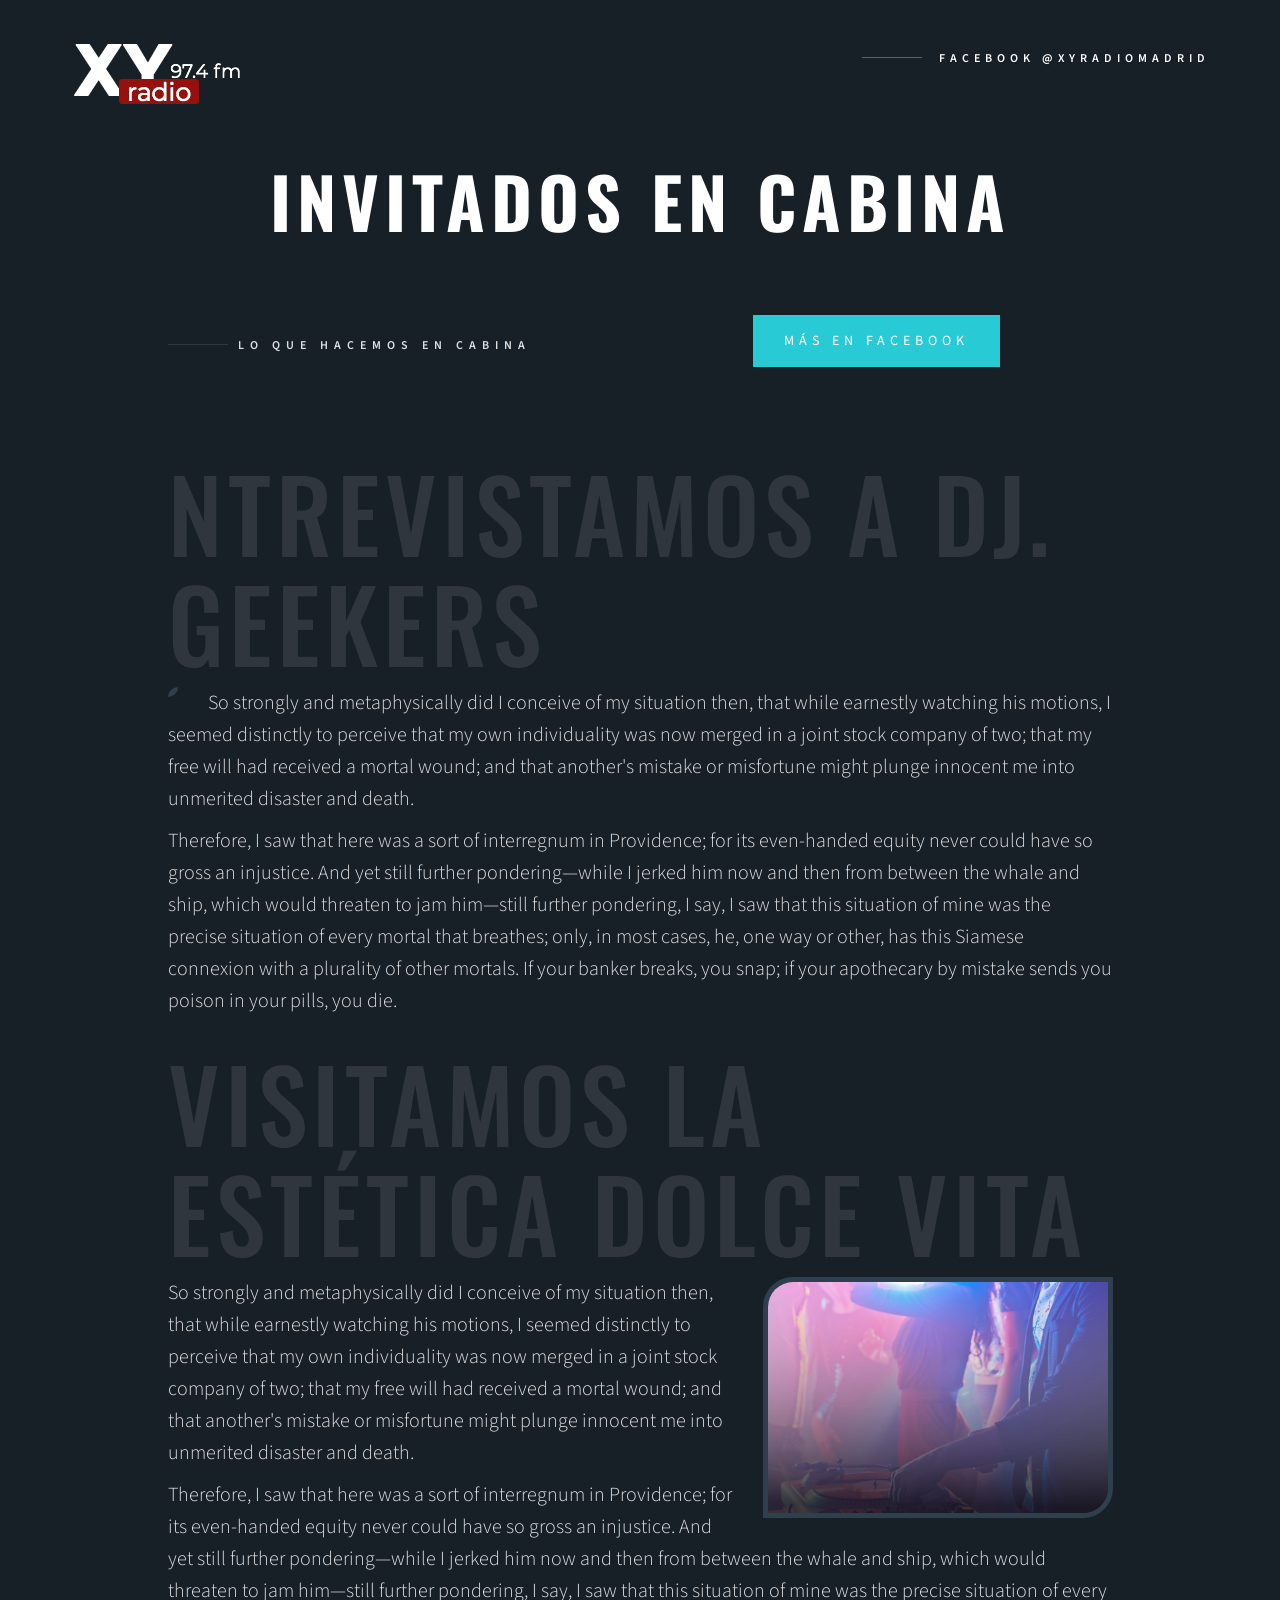
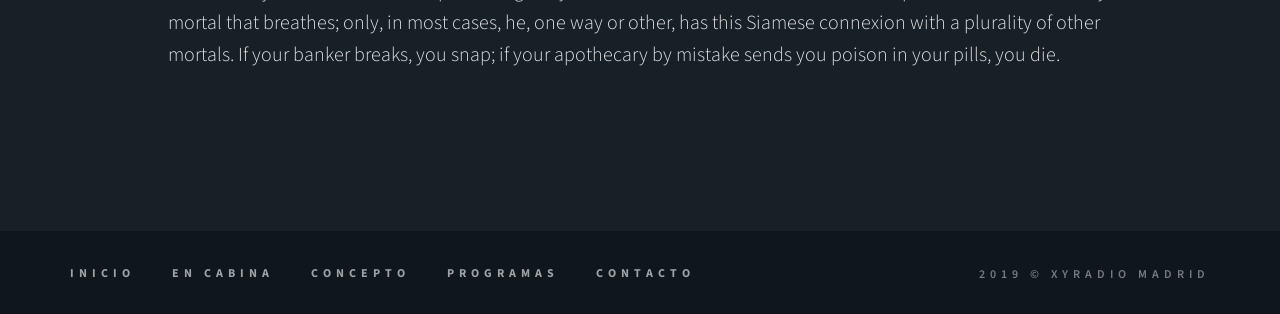
==== event.html @ 4d141efd "Xy Radio Rediseño Web" ====
<!DOCTYPE html>
<html lang="es">
<head>
  <meta charset="utf-8">
  <meta http-equiv="X-UA-Compatible" content="IE=edge">
  <meta name="viewport" content="width=device-width, initial-scale=1">
  <!-- The above 3 meta tags *must* come first in the head; any other head content must come *after* these tags -->

  <title>XY Radio Parte de tí</title>

  <!-- Favicon -->
  <link href="assets/favicon.ico" rel="shortcut icon" />
  <link href="assets/apple-touch-icon.png" rel="apple-touch-icon" />

  <!-- Fonts -->
  <link href="https://fonts.googleapis.com/css?family=Oswald%7CSource+Sans+Pro:300,400,600,700" rel="stylesheet" type="text/css" />
  <link rel="stylesheet" href="https://use.fontawesome.com/releases/v5.7.1/css/all.css" integrity="sha384-fnmOCqbTlWIlj8LyTjo7mOUStjsKC4pOpQbqyi7RrhN7udi9RwhKkMHpvLbHG9Sr" crossorigin="anonymous">

  <!-- CSS -->
  <link href="assets/vendor/bootstrap/css/bootstrap.min.css" rel="stylesheet" />
  <link href="assets/vendor/animsition/animsition.min.css" rel="stylesheet" />
  <link href="assets/vendor/slick/slick.css" rel="stylesheet" />
  <link href="assets/vendor/slick/slick-theme.css" rel="stylesheet" />

  <!-- Main CSS-->
  <link href="assets/css/style.css" rel="stylesheet" />

  <!-- HTML5 shim and Respond.js for IE8 support of HTML5 elements and media queries -->
  <!-- WARNING: Respond.js doesn't work if you view the page via file:// -->
  <!--[if lt IE 9]>
    <script src="https://oss.maxcdn.com/html5shiv/3.7.2/html5shiv.min.js"></script>
    <script src="https://oss.maxcdn.com/respond/1.4.2/respond.min.js"></script>
  <![endif]-->
</head>
<body>
<div class="animsition">


<div class="topbar">
  <div class="container">
    <div class="row">
      <div class="col-sm-4">
        <a href="index.html" class="current-parent logo"><img src="assets/images/logo.png" class="scroll-reveal" alt="" /></a>
      </div> <!-- /.col-md-4 -->

      <div class="col-sm-8">
          <a href="https://www.facebook.com/XyRadioMadrid" target="blank" class="next-event-top scroll-reveal">
            Facebook @XyRadioMadrid</a>
      </div> <!-- /.col-md-8 -->
    </div> <!-- /.row -->
  </div> <!-- /.container -->
</div> <!-- /.topbar -->


<section class="event-single">

  <div class="container">

    <div class="event-intro">
      <img src="assets/images/event-header.jpg" class="img-responsive event-image scroll-reveal" alt="" />

      <h1 class="scroll-reveal">Invitados en cabina</h1>

      <div class="event-info scroll-reveal">
        <div class="row">

          <div class="col-md-5 col-md-offset-1 col-sm-6">
            <br />
            <p class="subtitle scroll-reveal">Lo que hacemos en cabina</p>
          </div> <!-- /.col-md-11 .col-md-offset-1 -->

          <div class="col-md-5 col-md-offset-1 col-sm-6">
            <a href="#" class="btn btn-event">Más en Facebook</a>
          </div> <!-- /.col-md-5 .col-md-offset-1 -->
        </div> <!-- /.row -->
      </div> <!-- /.event-info -->
    </div> <!-- /.event-intro -->

    <div class="row">
      <div class="col-md-10 col-md-offset-1">

        <!--Post de las entrevistas-->

        <div class="event-description">
          <p class="scroll-reveal">
            <h2>ntrevistamos a dj. Geekers</h2>
            
              <p><img src="assets/images/event3.jpg" class="img-responsive scroll-reveal imgalingleft" alt="" /> So strongly and metaphysically did I conceive of my situation then, that while earnestly watching his motions, I seemed distinctly to perceive that my own individuality was now merged in a joint stock company of two; that my free will had received a mortal wound; and that another's mistake or misfortune might plunge innocent me into unmerited disaster and death.</p>
          <p class="scroll-reveal">Therefore, I saw that here was a sort of interregnum in Providence; for its even-handed equity never could have so gross an injustice. And yet still further pondering—while I jerked him now and then from between the whale and ship, which would threaten to jam him—still further pondering, I say, I saw that this situation of mine was the precise situation of every mortal that breathes; only, in most cases, he, one way or other, has this Siamese connexion with a plurality of other mortals. If your banker breaks, you snap; if your apothecary by mistake sends you poison in your pills, you die. </p>
        </div> 
        <!-- / Post de las entrevistas -->

                <!--Post de las entrevistas-->

                <div class="event-description">
                    <p class="scroll-reveal">
                      <h2>Visitamos la Estética Dolce Vita</h2>
                      
                        <p><img src="assets/images/event1.jpg" class="img-responsive scroll-reveal imgalingright" alt="" /> So strongly and metaphysically did I conceive of my situation then, that while earnestly watching his motions, I seemed distinctly to perceive that my own individuality was now merged in a joint stock company of two; that my free will had received a mortal wound; and that another's mistake or misfortune might plunge innocent me into unmerited disaster and death.</p>
                    <p class="scroll-reveal">Therefore, I saw that here was a sort of interregnum in Providence; for its even-handed equity never could have so gross an injustice. And yet still further pondering—while I jerked him now and then from between the whale and ship, which would threaten to jam him—still further pondering, I say, I saw that this situation of mine was the precise situation of every mortal that breathes; only, in most cases, he, one way or other, has this Siamese connexion with a plurality of other mortals. If your banker breaks, you snap; if your apothecary by mistake sends you poison in your pills, you die. </p>
                  </div> 
                  <!-- / Post de las entrevistas -->

      </div> <!-- /.col-md-11 .col-md-offset-1 -->

    </div> <!-- /.row -->


      </div> <!-- /.content -->
    </div> <!-- /.next-event -->

  </div> <!-- /.container -->
</section> <!-- /.event-single -->


<footer>
    <div class="container">
      <div class="row">
        <div class="col-md-8">
          <ul class="list-inline list-unstyled scroll-reveal">
            <li><a href="#intro">Inicio</a></li>
            <li><a href="#events">En Cabina</a></li>
            <li><a href="#about">concepto</a></li>
            <li><a href="#news">Programas</a></li>
            <li><a href="#contact">Contacto</a></li>
          </ul>
        </div> <!-- /.col-md-8 -->
        <div class="col-md-4">
          <p class="copyright scroll-reveal">2019 &copy; XyRadio Madrid</p>
        </div> <!-- /.col-md-4 -->
      </div> <!-- /.row -->
    </div> <!-- /.container -->
  </footer>

</div> <!-- /.animsition -->

<script src="assets/js/jquery-2.2.4.min.js"></script>
<script src="assets/vendor/animsition/animsition.min.js"></script>
<script src="assets/vendor/bootstrap/js/bootstrap.min.js"></script>
<script src="assets/vendor/scrollreveal/scrollreveal.min.js"></script>
<script src="assets/vendor/jquery-smooth-scrolling/jquery.smoothscroll.min.js"></script>
<script src="assets/vendor/slick/slick.min.js"></script>
<script src="assets/js/scripts.js"></script>

</body>
</html>
---- assets/css/style.css ----
/*
Template Name: BA:R
Theme URI: http://wearekllr.com/demos/ba-r
Author: KLLR
Author URI: http://themes.wearekllr.com/
Description: HTML template for bars, clubs and coffee-shops
Version: 1.0
Support: https://kllr.ticksy.com
*/
/*--------------------------------------------------------------
>>> TABLE OF CONTENTS:
----------------------------------------------------------------
01. Base
  01.1 Typography
  01.2 Buttons
  01.3 Forms
02. Components
  02.1 Generic
  02.2 Topbar
  02.3 Main Navigation
  02.4 Newsletter
03. Layout
  03.1 Intro
  03.2 Events
  03.3 About
  03.4 News
  03.5 Contact
  03.6 Footer
  03.7 Event Single
  03.8 Post Single
04. Media Queries
--------------------------------------------------------------*/
/*--------------------------------------------------------------
01. Base
--------------------------------------------------------------*/
body {
  background-color: #171f27; }

/*
* 01.1 Typography
*/
body {
  font-family: 'Source Sans Pro', sans-serif; }

h1, h2, h3 {
  color: #fff; }

p {
  color: #dedfe0; }

h1, h2 {
  font-family: 'Oswald', sans-serif;
  text-transform: uppercase; }

h1 {
  font-family: 'Oswald', sans-serif;
  font-size: 70px;
  font-weight: 700;
  letter-spacing: 6px;
  line-height: 90px; }

h2 {
  font-size: 100px;
  letter-spacing: 5px;
  opacity: 0.1; }

p {
  font-size: 20px;
  font-weight: 300;
  line-height: 1.6em; }

a:hover {
  text-decoration: none; }

.subtitle {
  font-size: 12px;
  font-weight: 600;
  text-transform: uppercase;
  letter-spacing: 6px; }
  .subtitle::before {
    background-color: #475d70;
    display: inline-block;
    content: "";
    width: 60px;
    height: 1px;
    margin-right: 10px;
    margin-bottom: 4px;
    opacity: 0.4; }

a {
  color: #fff;
  text-decoration: none; }

/*
* 01.2 Buttons
*/
.btn {
  font-size: 14px;
  font-weight: 600;
  letter-spacing: 5px;
  text-transform: uppercase;
  border-radius: 0;
  padding: 15px 25px;
  transition: all ease-in-out 300ms;
  -webkit-transition: all ease-in-out 300ms; }

.btn-home {
  background-color: transparent;
  border: 3px solid #fff; }
  .btn-home:hover {
    background-color: #fff;
    color: #171f27; }

.btn-event {
  background-color: #28CAD6;
  padding: 15px 30px;
  font-weight: 400; }

.btn-category {
  background-color: #28cad6;
  padding: 10px 20px;
  font-weight: 400px; }

.btn-circle {
  background-color: transparent;
  text-align: center;
  border-radius: 50%;
  border: 1px solid #fff;
  display: inline-block;
  width: 42px;
  height: 42px;
  padding: 10px 0 0 0; }
  .btn-circle i {
    color: #fff;
    font-size: 14px; }
  .btn-circle:hover {
    background-color: #fff; }
    .btn-circle:hover i {
      color: #171f27; }

/*
 * 01.3 Forms
 */
.form-control {
  color: #fff;
  font-size: 16px;
  background-color: transparent;
  border-radius: 0;
  -webkit-box-shadow: none;
  box-shadow: none; }

input.form-control {
  height: 52px; }

/*--------------------------------------------------------------
02. Components
--------------------------------------------------------------*/
/*
 * 02.1 Generic
 */
br {
  margin: 20px;
  display: block;
  line-height: 20px;
  content: ""; }

.slide {
  background-size: cover; }

/*
 * 02.2 Topbar
 */
.topbar {
  position: fixed;
  z-index: 1000;
  top: 40px;
  left: 0;
  right: 0; }

.next-event-top {
  font-size: 12px;
  font-weight: 600;
  letter-spacing: 5px;
  text-transform: uppercase;
  text-align: right;
  margin-top: 10px;
  display: block; }
  .next-event-top::before {
    background-color: #fff;
    display: inline-block;
    content: "";
    width: 60px;
    height: 1px;
    margin-right: 10px;
    margin-bottom: 4px;
    opacity: 0.3; }

a.next-event-top {
  text-shadow: 1px 1px 0 rgba(0, 0, 0, 0.15); }
  a.next-event-top:hover {
    color: #fff; }

/*
* 02.3 Main Navigation
*/
/* nav 1 */
#nav-1 {
  top: 30%;
  right: 0;
  left: auto; }

.sidebar-nav {
  right: 0;
  padding: 0; }
  .sidebar-nav li {
    -webkit-transform: rotate(90deg);
    transform: rotate(90deg); }

.sidebar-nav li a {
  font-family: 'Oswald', sans-serif;
  font-size: 22px;
  display: block;
  padding-left: 15px;
  padding-right: 15px;
  padding-top: 30px;
  padding-bottom: 10px;
  margin: 0;
  opacity: 0.4;
  box-shadow: 0 1px 0 0 #fff;
  -webkit-transition: box-shadow ease-in-out 150ms;
  transition: box-shadow ease-in-out 150ms; }

.sidebar-nav li a:hover,
.sidebar-nav li.active a {
  color: #fff;
  background-color: transparent;
  box-shadow: 0 4px 0 0 #fff;
  opacity: 1; }

.sidebar-nav li a:active,
.sidebar-nav li a:focus {
  text-decoration: none; }

/* nav 2 */
#nav-2 {
  background-color: transparent;
  border: none;
  text-align: center;
  position: absolute;
  z-index: 1000;
  left: 0;
  right: 0; }
  #nav-2 .navbar-nav > li > a {
    color: #fff;
    font-size: 12px;
    font-weight: 600;
    letter-spacing: 5px;
    text-transform: uppercase;
    transition: all ease-in-out 300ms;
    -webkit-transition: all ease-in-out 300ms; }
    #nav-2 .navbar-nav > li > a:hover {
      opacity: 0.6; }
  #nav-2 .nav > li > a {
    padding: 30px 25px; }
  #nav-2 .logo {
    margin-top: 40px;
    margin-bottom: 30px; }
  #nav-2 ul.nav.navbar-nav {
    border-top: 1px solid rgba(255, 255, 255, 0.2); }

@media (min-width: 768px) {
  #nav-2.navbar .navbar-nav {
    display: inline-block;
    float: none; }
  #nav-2.navbar .navbar-collapse {
    text-align: center; } }
/*
 * 02.4 Newsletter
 */
.newsletter {
  box-shadow: 0 0 0 1px rgba(255, 255, 255, 0.3);
  padding: 65px; }
  .newsletter h3 {
    color: #fff;
    font-family: 'Oswald', sans-serif;
    font-size: 45px;
    line-height: 1.45em;
    letter-spacing: 4px;
    text-transform: uppercase;
    margin: 0; }
  .newsletter p {
    margin-top: 10px;
    margin-bottom: 20px; }
  .newsletter .btn-circle {
    padding-top: 0;
    padding-left: 5px; }
  .newsletter .form-control {
    color: #fff;
    background-color: transparent;
    font-size: 12px;
    font-weight: 600;
    letter-spacing: 4px;
    text-transform: uppercase;
    border-radius: 0;
    border: none;
    border-bottom: 2px solid #45505b; }
    .newsletter .form-control:focus {
      box-shadow: none; }
  .newsletter input.form-control {
    width: 300px;
    margin-right: 10px; }

/*--------------------------------------------------------------
03. Layout
--------------------------------------------------------------*/
/*
* 03.1 Intro
*/
#intro {
  height: 100vh;
  position: relative; }

.intro-1 {
  background-size: cover;
  text-align: center;
  display: -webkit-box;
  display: -ms-flexbox;
  display: flex;
  display: -webkit-flex;
  -webkit-box-orient: vertical;
  -webkit-box-direction: normal;
  -ms-flex-direction: column;
  flex-direction: column; }
  .intro-1 h1 {
    font-size: 50px;
    line-height: 1.4em;
    margin-bottom: 30px; }
  .intro-1 .content {
    margin: auto auto;
    width: 80%; }
    .intro-1 .content p {
      color: #fff;
      width: 70%;
      margin-left: auto;
      margin-right: auto; }

.intro-2 {
  background-size: cover; }
  .intro-2 .content {
    position: relative;
    top: 50%;
    -webkit-transform: translateY(-50%);
    -ms-transform: translateY(-50%);
    transform: translateY(-50%); }
  .intro-2 h1 {
    font-size: 60px;
    line-height: 1.35em;
    width: 70%;
    margin-bottom: 30px; }
  .intro-2 p {
    color: #fff; }
    .intro-2 p:before {
      background-color: rgba(255, 255, 255, 0.3);
      display: inline-block;
      content: "";
      width: 60px;
      height: 1px;
      margin-right: 10px;
      margin-bottom: 4px; }
  .intro-2 .btn {
    margin-top: 40px; }

/*
* 03.2 Events
*/
#events {
  padding-top: 150px;
  padding-bottom: 50px;
  position: relative; }
  #events h2 {
    font-size: 80px;
    margin-bottom: 100px; }

.event-wrapper {
  position: relative; }
  .event-wrapper .content {
    width: 80%;
    position: absolute;
    top: 40px;
    right: -250px; }
  .event-wrapper h3 {
    font-family: 'Oswald', sans-serif;
    font-size: 60px;
    line-height: 1.45em;
    text-transform: uppercase; }
  .event-wrapper .date {
    font-size: 12px;
    font-weight: 600;
    letter-spacing: 5px;
    text-transform: uppercase;
    margin-left: 5px; }
    .event-wrapper .date span {
      background-color: rgba(255, 255, 255, 0.2);
      width: 50px;
      height: 1px;
      display: inline-block;
      margin-bottom: 3px; }
  .event-wrapper img {
    margin-bottom: 50px; }

/* slider */
.slick-slide {
  opacity: 0.4;
  margin-left: 150px;
  margin-right: 150px; }

.slick-slide.slick-current {
  opacity: 1; }

.slick-dots li.slick-active button:before {
  color: #fff; }

.slick-dots li button:before {
  color: #fff;
  font-size: 12px; }

/*
 * 03.3 About
 */
#about {
  padding-top: 100px;
  padding-bottom: 100px; }
  #about h2 {
    margin-bottom: 50px; }

.about-intro h3 {
  font-family: 'Oswald', sans-serif;
  color: #fff;
  font-size: 60px;
  line-height: 1.3em;
  text-transform: uppercase;
  width: 70%;
  margin-bottom: 30px; }
.about-intro .subtitle {
  margin-bottom: 20px; }
.about-intro .text {
  margin-bottom: 30px; }
.about-intro .quote {
  font-size: 36px;
  font-weight: 300;
  line-height: 1.3em; }
  .about-intro .quote span {
    color: #2f3f4D;
    font-size: 100px;
    font-weight: 600;
    line-height: 1em; }
.about-intro img {
  /*margin-top: 110px;
  margin-bottom: 60px;*/ }

/* staff */
.staff {
  position: relative;
  margin-top: 180px; }
  .staff .background-text {
    position: absolute;
    font-size: 500px;
    opacity: 0.05;
    top: 200px; }

.staff-member {
  position: relative; }
  .staff-member img {
    margin-bottom: 100px;
    padding-left: 50px; }
  .staff-member .content {
    position: absolute;
    top: 80px; }
  .staff-member h3 {
    color: #fff;
    font-family: 'Oswald', sans-serif;
    font-size: 45px;
    letter-spacing: 4px;
    text-transform: uppercase; }
  .staff-member p,
  .staff-member ul {
    display: inline-block; }
  .staff-member ul {
    margin-left: 12px; }

/*
 * 03.4 News
 */
#news {
  padding-top: 200px;
  position: relative; }
  #news h2 {
    font-size: 100px; }

.news-post a {
  color: #fff; }
.news-post .content {
  padding: 80px 25px 15px 25px;
  border: 1px solid rgba(255, 255, 255, 0.2);
  border-top: none;
  position: relative; }
.news-post h3 {
  font-family: 'Oswald', sans-serif;
  font-size: 34px;
  text-transform: uppercase;
  line-height: 1.3em;
  top: -45px;
  position: absolute; }
.news-post .text {
  font-size: 18px;
  margin-bottom: 25px; }
.news-post .date {
  font-size: 12px;
  font-weight: 600;
  letter-spacing: 4px;
  text-transform: uppercase; }

/*
 * 03.5 Contact
 */
#contact {
  padding-top: 200px;
  padding-bottom: 150px; }
  #contact h2 {
    font-size: 60px;
    letter-spacing: 3px;
    line-height: 1.4em;
    opacity: 1;
    width: 40%;
    margin-bottom: 50px; }

.contact-info a:hover {
  color: #fff;
  opacity: 0.7; }

/* map */
#map {
  height: 400px;
  width: 555px; }

.gm-style-iw * {
  display: block;
  width: 100%; }

.gm-style-iw h4, .gm-style-iw p {
  margin: 0;
  padding: 0; }

.gm-style-iw a {
  color: #4272db; }

/*
 * 03.6 Footer
 */
footer {
  background-color: #10171c;
  font-size: 12px;
  font-weight: 700;
  letter-spacing: 5px;
  text-transform: uppercase;
  padding-top: 34px;
  padding-bottom: 20px; }
  footer li {
    margin-right: 20px; }
  footer a {
    opacity: 0.6;
    transition: all ease-in-out 300ms;
    -webkit-transition: all ease-in-out 300ms; }
    footer a:hover {
      color: #fff;
      opacity: 1; }

.copyright {
  font-size: 12px;
  font-weight: 600;
  letter-spacing: 5px;
  text-align: right;
  opacity: 0.5; }

/*
 * 03.7 Event Single
 */
.event-single {
  padding-top: 200px;
  padding-bottom: 150px; }

.event-intro h1 {
  text-align: center;
  margin-top: -45px; }
.event-intro img {
  margin-left: auto;
  margin-right: auto; }

.event-info {
  padding: 60px 0px; }
  .event-info p {
    font-size: 12px;
    font-weight: 600;
    text-transform: uppercase;
    letter-spacing: 6px;
    display: inline-block;
    margin-bottom: 2px;
    margin-right: 20px; }
  .event-info i {
    color: #2f3f4d;
    margin-right: 4px;
    font-size: 20px; }

.event-description p:first-child {
  margin-bottom: 30px; }

.next-event {
  margin-top: 100px;
  position: relative; }
  .next-event img {
    margin-left: auto;
    margin-right: auto; }
  .next-event .content {
    position: absolute;
    top: 40px;
    right: 50%; }
  .next-event .btn-circle {
    padding-left: 5px; }
  .next-event p {
    font-size: 12px;
    font-weight: 600;
    text-transform: uppercase;
    letter-spacing: 6px;
    margin-left: 15px;
    display: inline-block; }
  .next-event h3 {
    font-family: 'Oswald', sans-serif;
    font-size: 60px;
    letter-spacing: 5px;
    text-transform: uppercase;
    opacity: 0.3;
    z-index: 10;
    position: relative; }

/*
 * 03.8 Post Single
 */
.single-post {
  padding-top: 200px;
  padding-bottom: 150px; }
  .single-post h1 {
    font-size: 60px;
    margin-top: 120px; }

.post-info p {
  font-size: 14px;
  font-weight: 600;
  letter-spacing: 5px;
  text-transform: uppercase; }
.post-info .btn-category {
  margin-top: 15px; }

.post-text {
  margin-top: 50px; }
  .post-text p {
    margin-bottom: 25px; }

.post-nav {
  margin-top: 70px; }
  .post-nav .btn-circle {
    padding-left: 5px; }
  .post-nav p {
    font-size: 12px;
    font-weight: 600;
    text-transform: uppercase;
    letter-spacing: 6px;
    margin-left: 15px;
    display: inline-block; }
  .post-nav .right p {
    margin-left: 0;
    margin-right: 15px; }
  .post-nav h3 {
    font-family: 'Oswald', sans-serif;
    font-size: 60px;
    letter-spacing: 5px;
    text-transform: uppercase;
    opacity: 0.3;
    z-index: 10;
    position: relative; }
  .post-nav > div {
    display: inline-block;
    opacity: 0.7; }

.single-post .comments {
  margin-top: 90px; }
  .single-post .comments .form-control {
    margin-bottom: 30px; }
.single-post .comment {
  margin-top: 85px; }
  .single-post .comment .text {
    font-size: 16px; }

.comments h3 {
  font-size: 30px;
  margin-bottom: 40px; }

.comment .media-heading {
  color: #fff;
  font-size: 20px; }
.comment .time {
  font-size: 13px;
  letter-spacing: 3px;
  text-transform: uppercase; }
.comment .media-body {
  padding-left: 10px; }
.comment .text {
  margin-top: 20px; }
.comment .btn {
  padding: 12px 18px;
  margin-top: 20px; }

/*--------------------------------------------------------------
04. Media Queries
--------------------------------------------------------------*/
@media only screen and (max-width: 1200px) {
  .intro-2 h1 {
    width: 100%; }

  .about-intro h3 {
    width: 100%; }
  .about-intro .quote {
    font-size: 30px;
    margin-bottom: 20px; }

  .staff .background-text {
    font-size: 390px; }

  #news h2 {
    font-size: 120px; }

  .news-post .content {
    padding: 20px 18px 15px 18px; }
  .news-post h3 {
    font-size: 28px;
    position: relative;
    top: 0;
    margin-bottom: 20px; }

  #contact h2 {
    width: 60%; }

  .event-single h1 {
    font-size: 60px; }

  .single-post h1 {
    font-size: 40px;
    margin-top: 80px;
    margin-bottom: 0; } }
@media only screen and (max-width: 1000px) {
  #nav-1 {
    text-align: center;
    position: absolute;
    z-index: 10000;
    top: 90px;
    left: 0;
    right: 0; }

  .sidebar-nav li {
    margin-left: 8px;
    margin-right: 8px;
    display: inline-block;
    -webkit-transform: rotate(0deg);
    transform: rotate(0deg); } }
@media only screen and (max-width: 992px) {
  .intro-2 h1 {
    font-size: 50px; }

  .event-wrapper .content {
    left: 20px;
    right: auto; }
  .event-wrapper h3 {
    font-size: 45px; }

  #about {
    text-align: center; }

  .about-intro .subtitle {
    text-align: center; }
  .about-intro img {
    margin-left: auto;
    margin-right: auto; }

  .staff .background-text {
    font-size: 300px; }

  .staff-member h3 {
    font-size: 35px; }

  .newsletter {
    text-align: center; }
    .newsletter h3 {
      margin-bottom: 40px; }

  #news h2 {
    font-size: 90px;
    text-align: center;
    margin-bottom: 40px; }

  .news-post {
    margin-bottom: 30px; }

  #contact {
    padding-top: 100px;
    text-align: center; }
    #contact h2 {
      width: 100%; }

  .contact-info {
    margin-bottom: 50px; }
    .contact-info .subtitle::before {
      width: 0; }

  #map {
    margin-left: auto;
    margin-right: auto; }

  footer li {
    margin-left: 8px;
    margin-right: 8px; }

  footer,
  .copyright {
    text-align: center; }

  .copyright {
    margin-top: 20px; }

  .event-single h1 {
    font-size: 40px;
    line-height: 1.4em;
    margin-top: -30px; }

  .single-post-intro {
    text-align: center; }
    .single-post-intro img {
      margin-left: auto;
      margin-right: auto; } }
@media only screen and (max-width: 801px) {
  .intro-1 {
    padding-left: 10px;
    padding-right: 10px; }
    .intro-1 h1 {
      font-size: 35px;
      letter-spacing: 4px; }
    .intro-1 .content {
      width: 100%; }
      .intro-1 .content p {
        width: 100%; } }
@media only screen and (max-width: 768px) {
  .topbar {
    text-align: center;
    position: absolute;
    top: 30px;
    left: 0;
    right: 0; }
    .topbar img {
      margin-bottom: 20px; }
    .topbar .next-event-top {
      text-align: center; }

  #nav-1 {
    top: 120px; }

  .navbar-toggle {
    float: none; }
    .navbar-toggle .icon-bar {
      width: 26px;
      height: 3px; }

  .navbar-default .navbar-toggle {
    border: none; }
    .navbar-default .navbar-toggle:hover {
      background-color: transparent; }
  .navbar-default .navbar-toggle .icon-bar {
    background-color: #fff; }

  #nav-2 .nav > li > a {
    padding-top: 10px;
    padding-bottom: 10px; }

  .navbar-default .navbar-collapse {
    background-color: rgba(0, 0, 0, 0.6); }

  #events h2,
  #about h2 {
    font-size: 100px;
    text-align: center; }

  .staff {
    margin-top: 70px; }
    .staff .background-text {
      position: relative;
      top: 0; }
    .staff img {
      margin-left: auto;
      margin-right: auto; }

  .staff-member img {
    padding: 0; }
  .staff-member .content {
    left: 0;
    right: 0; }

  .newsletter {
    padding: 60px 40px; }
    .newsletter h3 {
      font-size: 35px; }
    .newsletter input {
      display: inline-block; }
    .newsletter .btn {
      display: inline-block; }

  .event-info {
    text-align: center;
    padding-top: 40px; }
    .event-info .btn {
      margin-top: 40px; }

  .next-event .content {
    text-align: center;
    left: 0;
    right: 0; }
  .next-event h3 {
    font-size: 35px;
    opacity: 1; } }
@media only screen and (max-width: 630px) {
  .intro-2 h1 {
    font-size: 40px; }

  .event-wrapper h3 {
    font-size: 35px;
    word-wrap: break-word; }
  .event-wrapper .content {
    width: 60%;
    left: 80px; }
    

  #map {
    width: 100%; }

  footer li {
    letter-spacing: 2px;
    margin-left: 5px;
    margin-right: 5px; } }
@media only screen and (max-width: 500px) {
  .topbar .next-event-top::before {
    width: 0; }

  .intro-1 h1 {
    font-size: 30px;
    letter-spacing: 4px; } }
@media only screen and (max-width: 480px) {
  .intro-2 h1 {
    font-size: 30px; }

  .newsletter input.form-control {
    width: 100%;
    margin-top: 20px;
    margin-bottom: 30px; }

  footer li {
    font-size: 11px;
    letter-spacing: 2px;
    margin-left: 3px;
    margin-right: 3px; }

  .post-nav p {
    display: none; } }
@media only screen and (max-width: 414px) {
  .intro-2 h1 {
    letter-spacing: 3px;
    margin-top: 50px; } }
@media only screen and (max-width: 400px) {
  .next-event-top {
    letter-spacing: 3px; }

  .sidebar-nav li a {
    font-size: 18px;
    padding-left: 10px;
    padding-right: 10px; }

  .intro-2 h1 {
    font-size: 18px;
    letter-spacing: 3px; }
  .intro-2 p::before {
    display: none; }

  .event-wrapper h3 {
    font-size: 28px; }
  .event-wrapper .content {
    left: 120px; }

  footer li {
    margin-bottom: 10px; } }
@media only screen and (max-width: 320px) {
  .intro-2 h1 {
    margin-top: 160px; }

  #events h2 {
    font-size: 80px; } }

a.mas-programas{
  text-align: center;
  text-transform: uppercase;
  display: block;
  font-size: 30px;
  font-weight: bold;
  font-family: 'Oswald', sans-serif;
}

.imgalingleft{
  float: left;
  margin-right: 30px;
  border-bottom-right-radius: 30px;
  border-top-left-radius: 30px;
  border: solid 5px;
  border-color: #2f3f4D;
  max-width: 350px;
}

.imgalingright{
  float: right;
  margin-left: 30px;
  border-bottom-right-radius: 30px;
  border-top-left-radius: 30px;
  border: solid 5px;
  border-color: #2f3f4D;
  max-width: 350px;
}

.programatitulo{
  font-size: 80px;
  margin-bottom: 100px;
  font-family: 'Oswald', sans-serif;
  text-transform: uppercase;
  margin-top: 20px;
  display: block;
  margin-block-start: 0.83em;
  margin-block-end: 0.83em;
  margin-inline-start: 0px;
  margin-inline-end: 0px;
  opacity: 0.2;
}
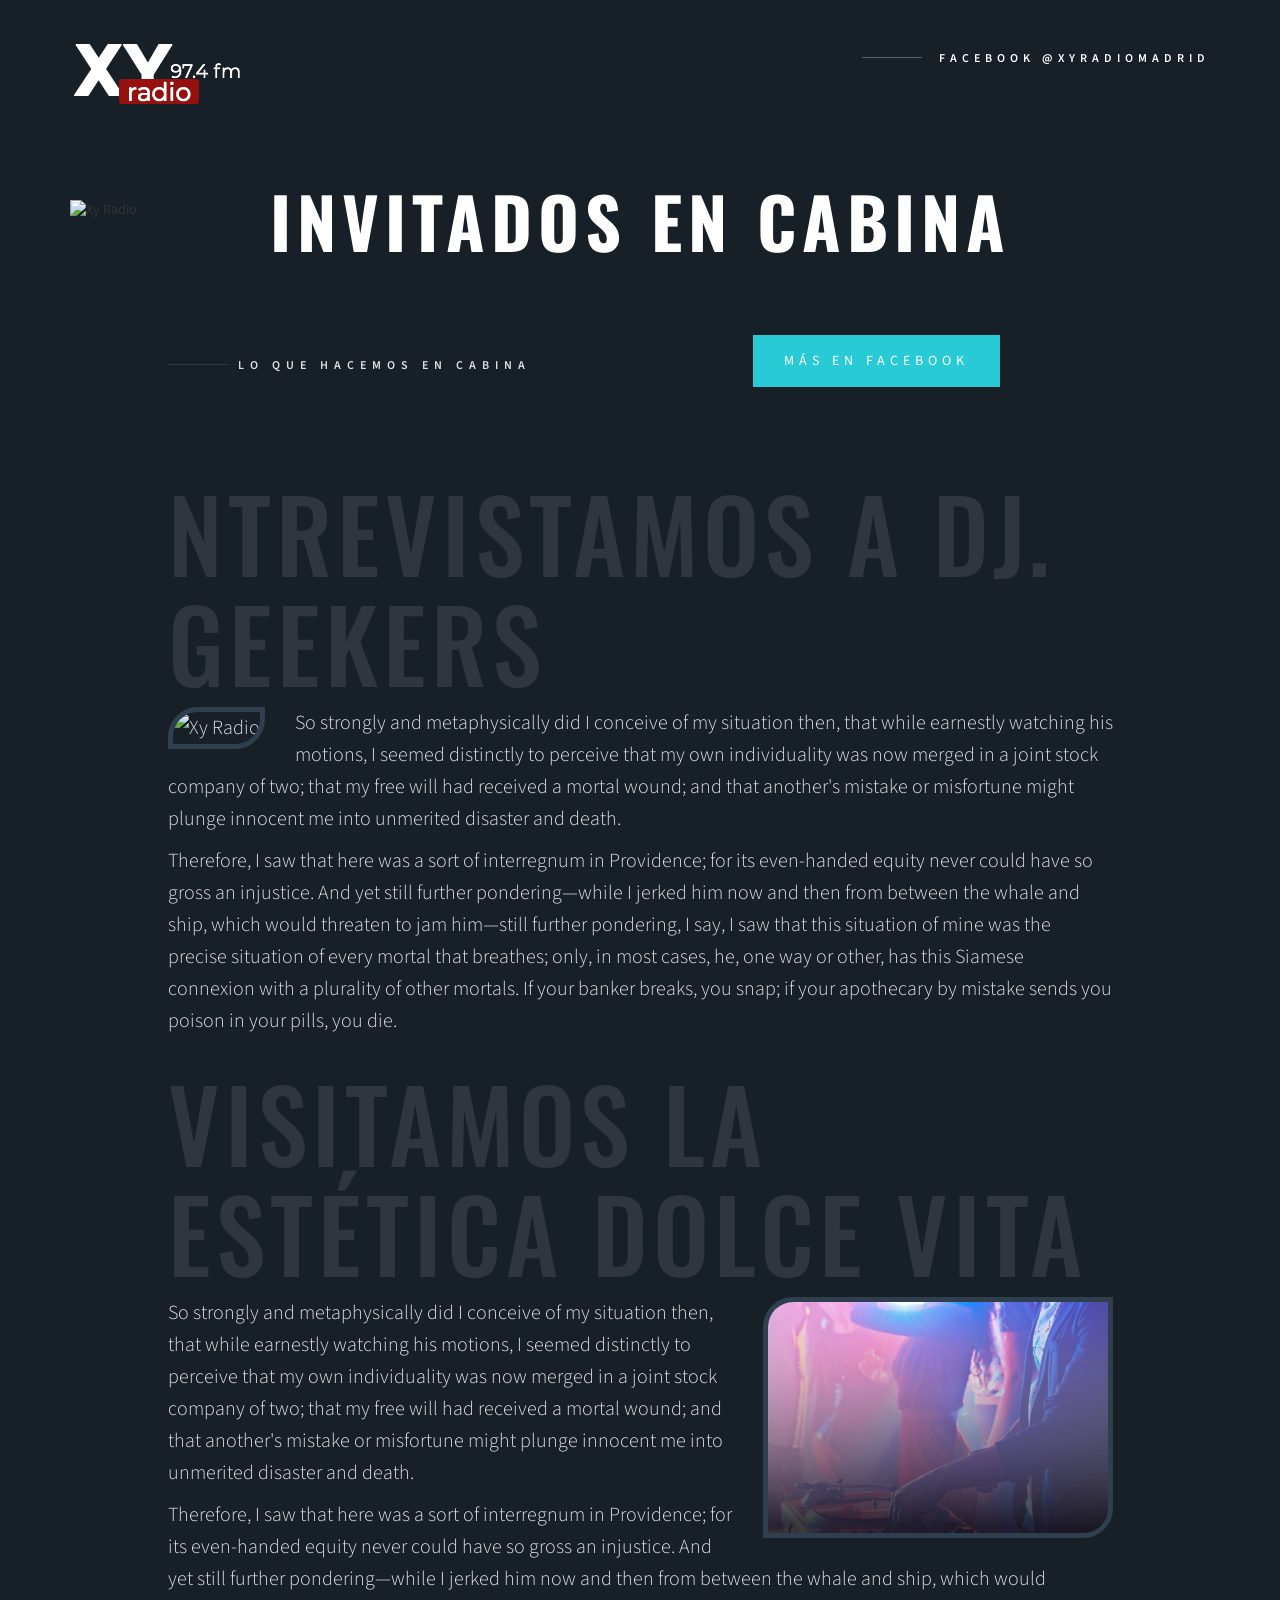
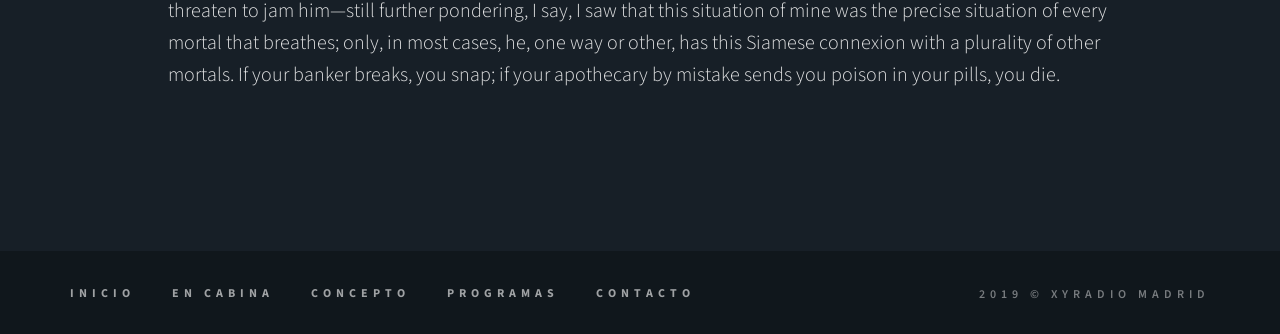
==== commit 2715d3c8: "Resumida" ====
--- a/event.html
+++ b/event.html
@@ -40,7 +40,7 @@
   <div class="container">
     <div class="row">
       <div class="col-sm-4">
-        <a href="index.html" class="current-parent logo"><img src="assets/images/logo.png" class="scroll-reveal" alt="" /></a>
+        <a href="index.html" class="current-parent logo"><img src="assets/images/logo.png" class="scroll-reveal" alt="Xy Radio" /></a>
       </div> <!-- /.col-md-4 -->
 
       <div class="col-sm-8">
@@ -57,7 +57,7 @@
   <div class="container">
 
     <div class="event-intro">
-      <img src="assets/images/event-header.jpg" class="img-responsive event-image scroll-reveal" alt="" />
+      <img src="assets/images/event-header.jpg" class="img-responsive event-image scroll-reveal" alt="Xy Radio" />
 
       <h1 class="scroll-reveal">Invitados en cabina</h1>
 
@@ -85,7 +85,7 @@
           <p class="scroll-reveal">
             <h2>ntrevistamos a dj. Geekers</h2>
             
-              <p><img src="assets/images/event3.jpg" class="img-responsive scroll-reveal imgalingleft" alt="" /> So strongly and metaphysically did I conceive of my situation then, that while earnestly watching his motions, I seemed distinctly to perceive that my own individuality was now merged in a joint stock company of two; that my free will had received a mortal wound; and that another's mistake or misfortune might plunge innocent me into unmerited disaster and death.</p>
+              <p><img src="assets/images/event3.jpg" class="img-responsive scroll-reveal imgalingleft" alt="Xy Radio" /> So strongly and metaphysically did I conceive of my situation then, that while earnestly watching his motions, I seemed distinctly to perceive that my own individuality was now merged in a joint stock company of two; that my free will had received a mortal wound; and that another's mistake or misfortune might plunge innocent me into unmerited disaster and death.</p>
           <p class="scroll-reveal">Therefore, I saw that here was a sort of interregnum in Providence; for its even-handed equity never could have so gross an injustice. And yet still further pondering—while I jerked him now and then from between the whale and ship, which would threaten to jam him—still further pondering, I say, I saw that this situation of mine was the precise situation of every mortal that breathes; only, in most cases, he, one way or other, has this Siamese connexion with a plurality of other mortals. If your banker breaks, you snap; if your apothecary by mistake sends you poison in your pills, you die. </p>
         </div> 
         <!-- / Post de las entrevistas -->
@@ -96,7 +96,7 @@
                     <p class="scroll-reveal">
                       <h2>Visitamos la Estética Dolce Vita</h2>
                       
-                        <p><img src="assets/images/event1.jpg" class="img-responsive scroll-reveal imgalingright" alt="" /> So strongly and metaphysically did I conceive of my situation then, that while earnestly watching his motions, I seemed distinctly to perceive that my own individuality was now merged in a joint stock company of two; that my free will had received a mortal wound; and that another's mistake or misfortune might plunge innocent me into unmerited disaster and death.</p>
+                        <p><img src="assets/images/event1.jpg" class="img-responsive scroll-reveal imgalingright" alt="Xy Radio" /> So strongly and metaphysically did I conceive of my situation then, that while earnestly watching his motions, I seemed distinctly to perceive that my own individuality was now merged in a joint stock company of two; that my free will had received a mortal wound; and that another's mistake or misfortune might plunge innocent me into unmerited disaster and death.</p>
                     <p class="scroll-reveal">Therefore, I saw that here was a sort of interregnum in Providence; for its even-handed equity never could have so gross an injustice. And yet still further pondering—while I jerked him now and then from between the whale and ship, which would threaten to jam him—still further pondering, I say, I saw that this situation of mine was the precise situation of every mortal that breathes; only, in most cases, he, one way or other, has this Siamese connexion with a plurality of other mortals. If your banker breaks, you snap; if your apothecary by mistake sends you poison in your pills, you die. </p>
                   </div> 
                   <!-- / Post de las entrevistas -->
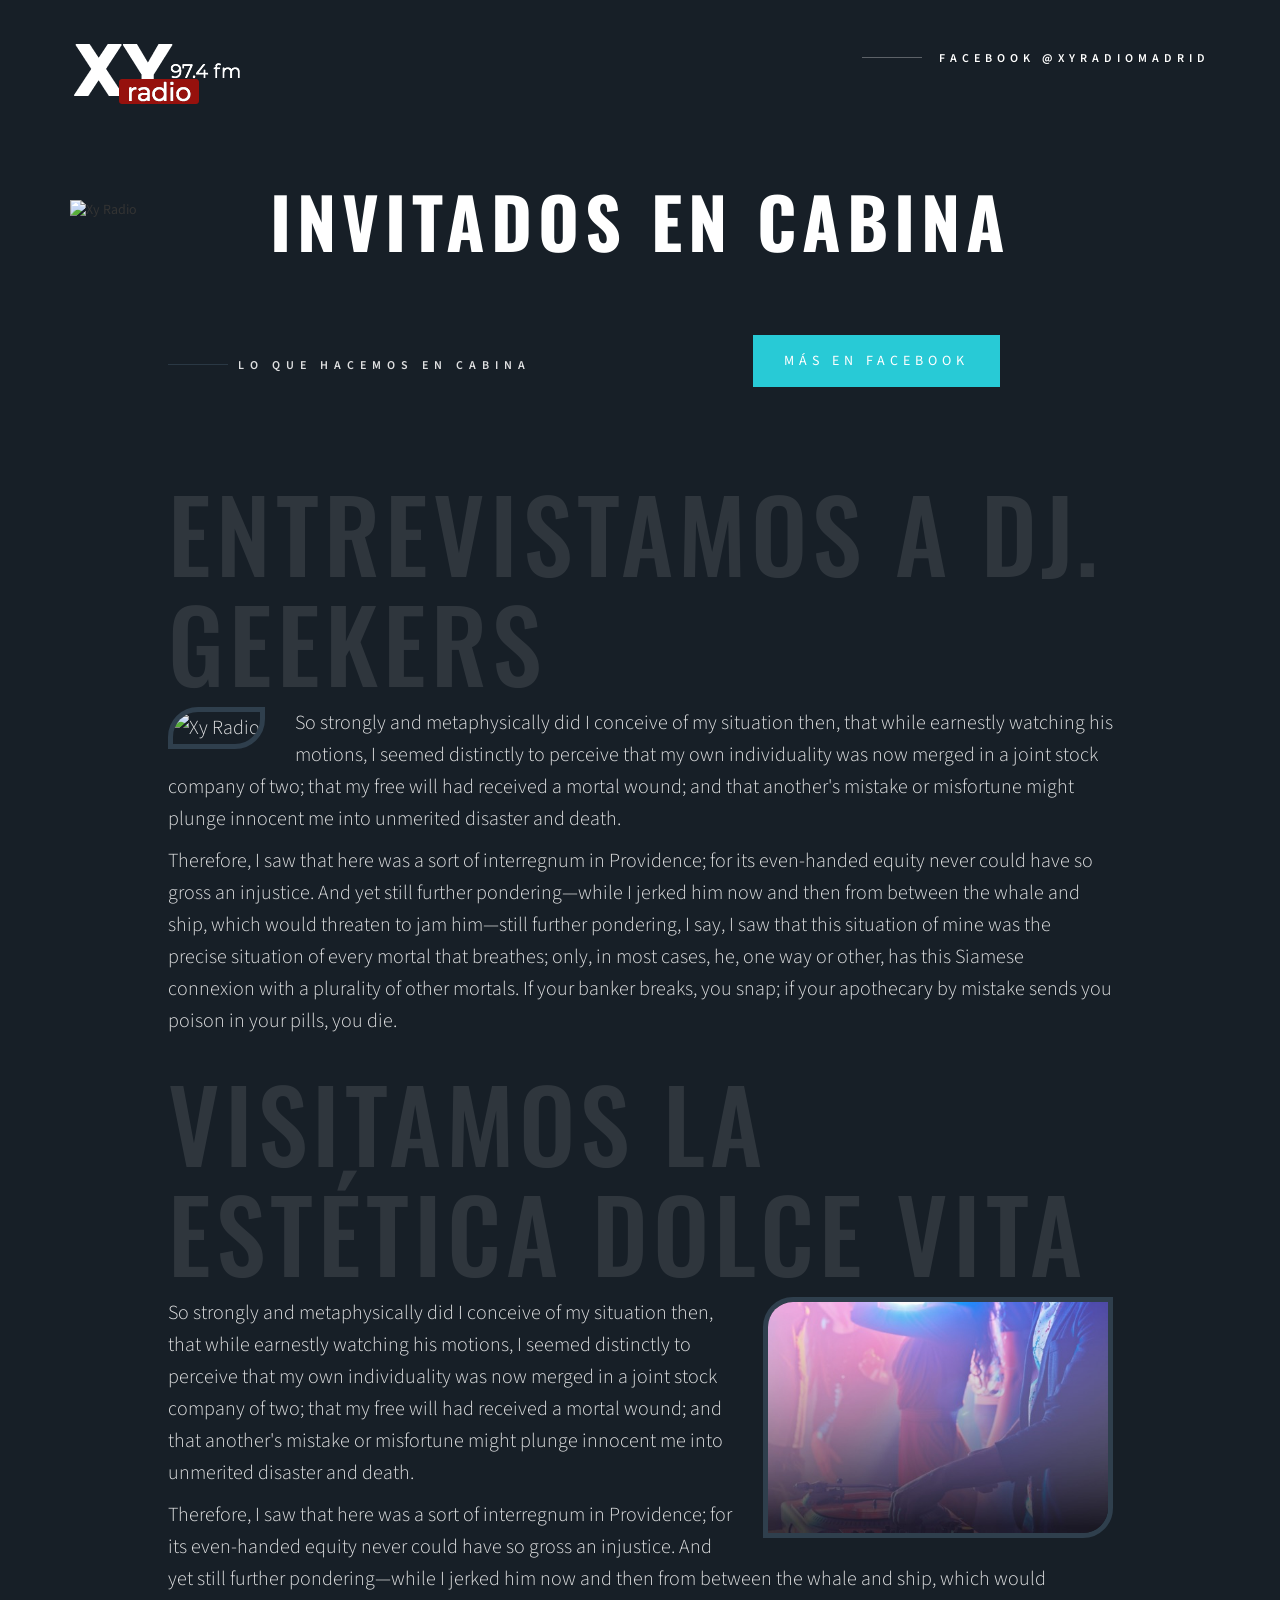
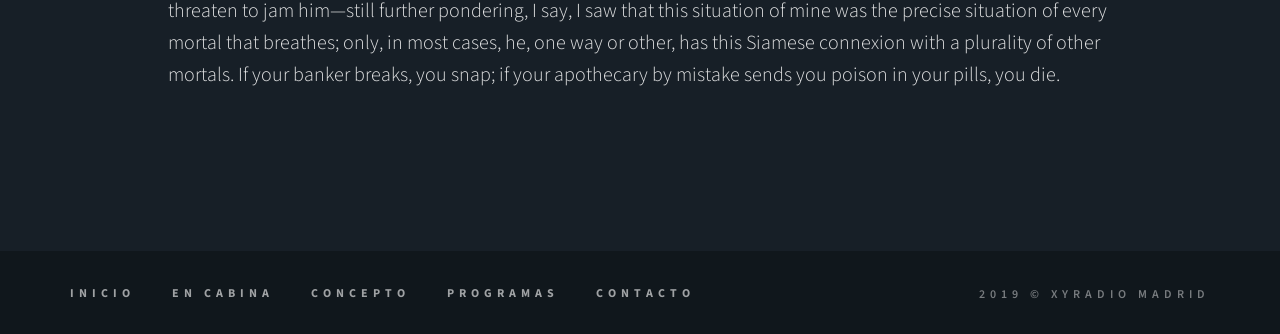
==== commit 960d76e4: "Add files via upload" ====
--- a/event.html
+++ b/event.html
@@ -83,7 +83,7 @@
 
         <div class="event-description">
           <p class="scroll-reveal">
-            <h2>ntrevistamos a dj. Geekers</h2>
+            <h2>Entrevistamos a dj. Geekers</h2>
             
               <p><img src="assets/images/event3.jpg" class="img-responsive scroll-reveal imgalingleft" alt="Xy Radio" /> So strongly and metaphysically did I conceive of my situation then, that while earnestly watching his motions, I seemed distinctly to perceive that my own individuality was now merged in a joint stock company of two; that my free will had received a mortal wound; and that another's mistake or misfortune might plunge innocent me into unmerited disaster and death.</p>
           <p class="scroll-reveal">Therefore, I saw that here was a sort of interregnum in Providence; for its even-handed equity never could have so gross an injustice. And yet still further pondering—while I jerked him now and then from between the whale and ship, which would threaten to jam him—still further pondering, I say, I saw that this situation of mine was the precise situation of every mortal that breathes; only, in most cases, he, one way or other, has this Siamese connexion with a plurality of other mortals. If your banker breaks, you snap; if your apothecary by mistake sends you poison in your pills, you die. </p>
